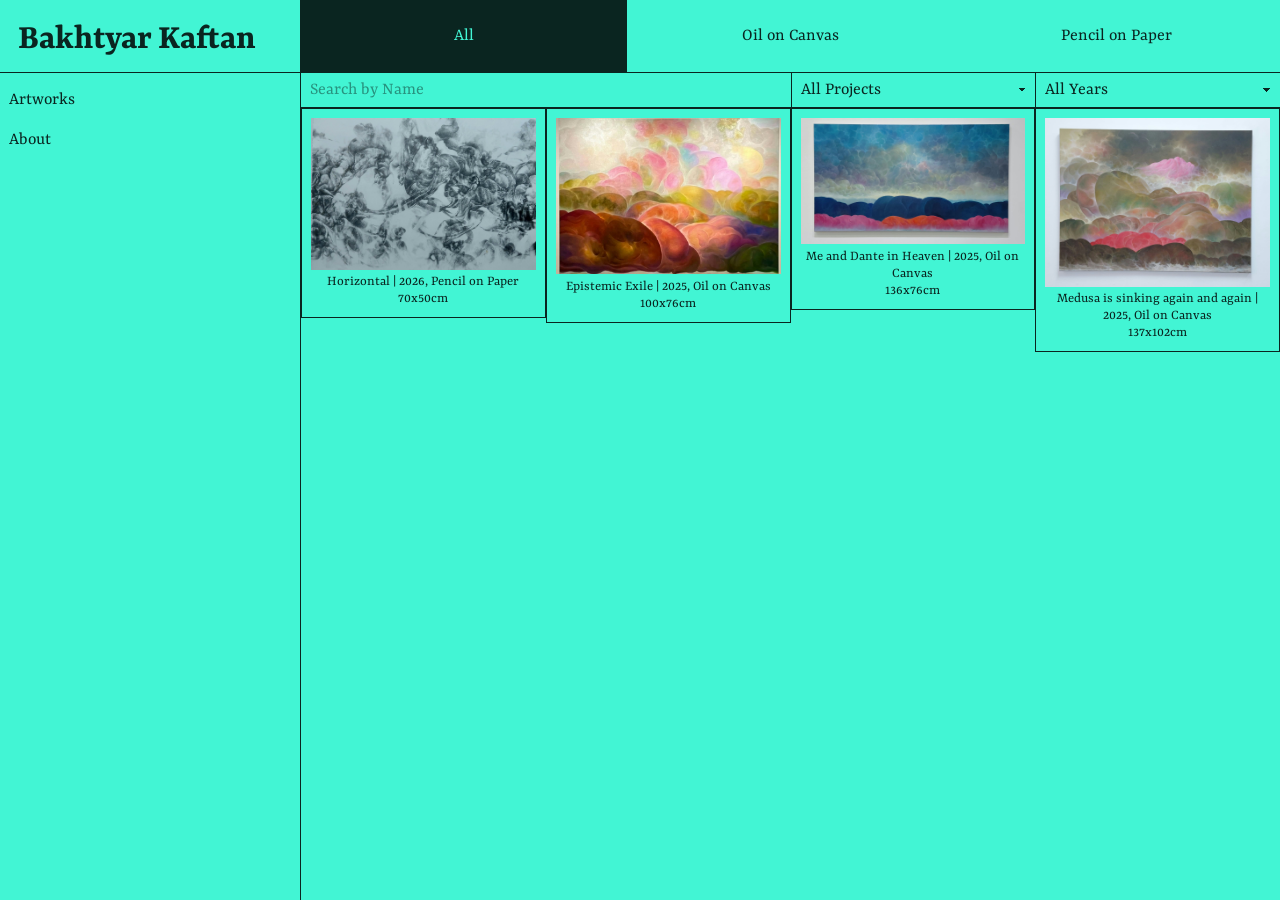
==== index.html @ 4674c557 "first commit" ====
<!DOCTYPE html>
<html>
    <head>
        <title>Bakhtyar Kaftan</title>
        <link rel="stylesheet" href="style.css">
        <meta name="theme-color" content="#e0af77">
    </head>
    <body>
        <div class="sidebar">
            <h1 id="title" style="display: inline-block; white-space: nowrap;">Bakhtyar Kaftan</h1>
            <div class="hr" style="position: absolute; top: 4rem; left: 0;"></div>
            <a target="mainFrame" href="artworks.html" class="sidebar-entry">Artworks</a>
            <a target="mainFrame" href="about.html" class="sidebar-entry">About</a>
        </div>
        <iframe src="artworks.html" name="mainFrame" class="content"></iframe>

        <script>const e=document.getElementById('title'),p=e.parentElement,o=parseFloat(window.getComputedStyle(e).fontSize);new ResizeObserver(()=>{let f=o;e.style.fontSize=f+'px';while(e.scrollWidth>p.clientWidth&&f>8)e.style.fontSize=--f+'px'}).observe(p);</script>
    </body>
</html>
---- style.css ----
@import url('https://fonts.googleapis.com/css2?family=Source+Serif+4:ital,opsz,wght@0,8..60,200..900;1,8..60,200..900&display=swap');
@import url('https://fonts.googleapis.com/css2?family=Yrsa:ital,wght@0,300..700;1,300..700&display=swap');

/* snooPINGAS usual, I see? */

/*:root {
    --bg: #e0af77;
    --text: #0f0800;
    --border: #5e4323;        these were the OG colors.
    --hover: #e0c7aa;
    --placeholder: #946b3c;
}*/

:root {
    --sidebar-width: 25%;
    --sidebar-max-width: 300px;
    --bg: #42f5d4;
    --text: rgb(from var(--bg) calc(r * 0.15) calc(g * 0.15) calc(b * 0.15));
    --border: rgb(from var(--bg) calc(r * 0.15) calc(g * 0.15) calc(b * 0.15));
    --hover: rgb(from var(--bg) calc(r * 1.1) calc(g * 1.1) calc(b * 1.1));
    --placeholder: rgb(from var(--bg) calc(r * 0.6) calc(g * 0.6) calc(b * 0.6));
}

* {
    outline: none;
    font-family: 'Yrsa';
}

html,
body {
    background: var(--bg);
    color: var(--text);
    font-size: 18px;
    overflow-x: hidden;
    overflow-y: auto;
    padding: 0;
    margin: 0;
}

h1,
title {
    width: 100%;
    text-align: left;
    margin: 1rem;
    font-size: 2rem;
}

.sidebar {
    width: var(--sidebar-width);
    max-width: var(--sidebar-max-width);
    height: 100%;
    position: absolute;
    top: 0;
    left: 0;
    border-right: 1px var(--border) solid;
}

.sidebar-entry {
    box-sizing: border-box;
    width: 100%;
    cursor: pointer;
    font-size: large;
    padding: 0.5rem;
    background: transparent;
    display: block;
    height: fit-content;
    user-select: none;
    color: var(--text);
    text-decoration: none;
    transition: 0.15s cubic-bezier(0.42, 0, 0.58, 1) all;
}

.sidebar-entry:hover {
    background: var(--hover);
}

hr,
.hr {
    width: 100%;
    height: 1px;
    border: none;
    background: var(--border);
}

.content {
    width: calc(100% - (var(--sidebar-width) + 1px));
    min-width: calc(100% - (var(--sidebar-max-width) + 1px));
    position: absolute;
    top: 0;
    right: 0;
    height: 100%;
    border: none;
}

.topbar {
    width: 100%;
    height: 4rem;
    background: var(--bg);
    border: none;
    border-bottom: 1px var(--border) solid;
    margin: 0;
    padding: 0;
    position: absolute;
    top: 0;
    right: 0;
    display: flex;
    gap: 0;
}

.topbar-entry {
    flex: 1;
    height: 100%;
    background: var(--bg);
    color: var(--text);
    display: grid;
    place-items: center;
    text-decoration: none;
    user-select: none;
    transition: 0.15s cubic-bezier(0.42, 0, 0.58, 1) all;
}

.topbar-entry.active {
    background: var(--border);
    color: var(--bg);
}

.invisible {
    background: transparent;
    border: none;
    outline: none;
    color: transparent;
}

.noselect {
    user-select: none;
}

.topbar-input {
    display: inline-flex;
    align-items: center;
    justify-content: flex-start;
    box-sizing: border-box;
    width: 50%;
    height: 2rem;
    padding: 0 0.5rem;
    position: absolute;
    font-size: 1rem;
    top: 4rem;
    left: 0;
    border: none;
    border-bottom: 1px var(--border) solid;
    background: transparent;
    color: var(--text);
}

.topbar-input::placeholder {
    color: var(--placeholder);
}

.topbar-select {
    display: inline-flex;
    align-items: center;
    justify-content: flex-start;
    box-sizing: border-box;
    width: 25%;
    height: 2rem;
    font-size: 1rem;
    padding: 0 2rem 0 0.5rem;
    position: absolute;
    top: 4rem;
    right: 0;
    border: none;
    border-bottom: 1px var(--border) solid;
    background: transparent;
    color: var(--text);
    border-left: 1px var(--border) solid;
    appearance: none;
    -webkit-appearance: none;
    -moz-appearance: none;
    background-image: linear-gradient(45deg, transparent 50%, var(--text) 50%), linear-gradient(135deg, var(--text) 50%, transparent 50%);
    background-position: calc(100% - 13px) calc(1rem - 2px), calc(100% - 9px) calc(1rem - 2px);
    background-size: 4px 4px;
    background-repeat: no-repeat;
}

.topbar-select-2 {
    display: inline-flex;
    align-items: center;
    justify-content: flex-start;
    box-sizing: border-box;
    width: 25%;
    height: 2rem;
    font-size: 1rem;
    padding: 0 2rem 0 0.5rem;
    position: absolute;
    top: 4rem;
    right: 25%;
    border: none;
    border-bottom: 1px var(--border) solid;
    background: transparent;
    color: var(--text);
    border-left: 1px var(--border) solid;
    appearance: none;
    -webkit-appearance: none;
    -moz-appearance: none;
    background-image: linear-gradient(45deg, transparent 50%, var(--text) 50%), linear-gradient(135deg, var(--text) 50%, transparent 50%);
    background-position: calc(100% - 13px) calc(1rem - 2px), calc(100% - 9px) calc(1rem - 2px);
    background-size: 4px 4px;
    background-repeat: no-repeat;
}

.artworks { 
  position: absolute; 
  top: 6rem; 
  left: 0; 
  width: 100%; 
  height: fit-content;
  display: flex; 
  flex-direction: row;
  flex-wrap: wrap;
  justify-content: flex-start;
  align-items: flex-start;
  gap: 0; 
}

.artworks > * {
  flex: 0 0 25%; 
  max-width: 25%;
  box-sizing: border-box;
}

.artwork {
    min-width: 100px;
    width: 100%;
    height: fit-content;
    text-align: center;
    border: 0.5px var(--border) solid;
    padding: 0.5rem;
    position: relative;
    display: flex;
    flex-direction: column;
    gap: 0.25rem;
    box-sizing: border-box;
}

.artwork-img {
    width: 100%;
    max-width: 100%;
    height: auto;
    image-rendering: optimizeQuality;
    border: none;
    background: var(--border);
}

.artwork-text-wrapper {
    display: grid;
    grid-template-areas: "stack";
    justify-items: center;
}

.artwork-text,
.artwork-desc {
    grid-area: stack;
    margin: 0;
    padding: 0;
    font-size: 0.8rem;
    transition: opacity 0.2s ease, visibility 0.2s ease;
}

.artwork-text {
    opacity: 1;
    visibility: visible;
}

.artwork-desc {
    opacity: 0;
    visibility: hidden;
}

.artwork:has(.artwork-desc):hover .artwork-text {
    opacity: 0;
    visibility: hidden;
}

.artwork:has(.artwork-desc):hover .artwork-desc {
    opacity: 1;
    visibility: visible;
}

@media screen and (max-width: 1200px) {

    #title,
    h1 {
        margin-left: 0 !important;
        padding-left: 0 !important;
        text-align: left;
    }

    .sidebar {
        width: 100% !important;
        max-width: 100% !important;
        height: 60px;
        position: fixed;
        bottom: 0;
        top: auto;
        left: 0;
        border-right: none;
        border-top: 1px var(--border) solid;
        background: var(--bg);
        display: flex;
        flex-direction: row;
        z-index: 1000;
    }

    .sidebar #title,
    .sidebar .hr {
        display: none !important;
    }

    .sidebar-entry {
        flex: 1;
        height: 100%;
        display: grid;
        place-items: center;
        text-align: center;
        padding: 0;
        border-right: 1px var(--border) solid;
        font-size: 1rem;
    }

    .sidebar-entry:last-child {
        border-right: none;
    }

    .content {
        width: 100% !important;
        min-width: 100% !important;
        height: calc(100% - 60px) !important;
        bottom: 60px;
        top: 0;
        right: 0;
    }
}
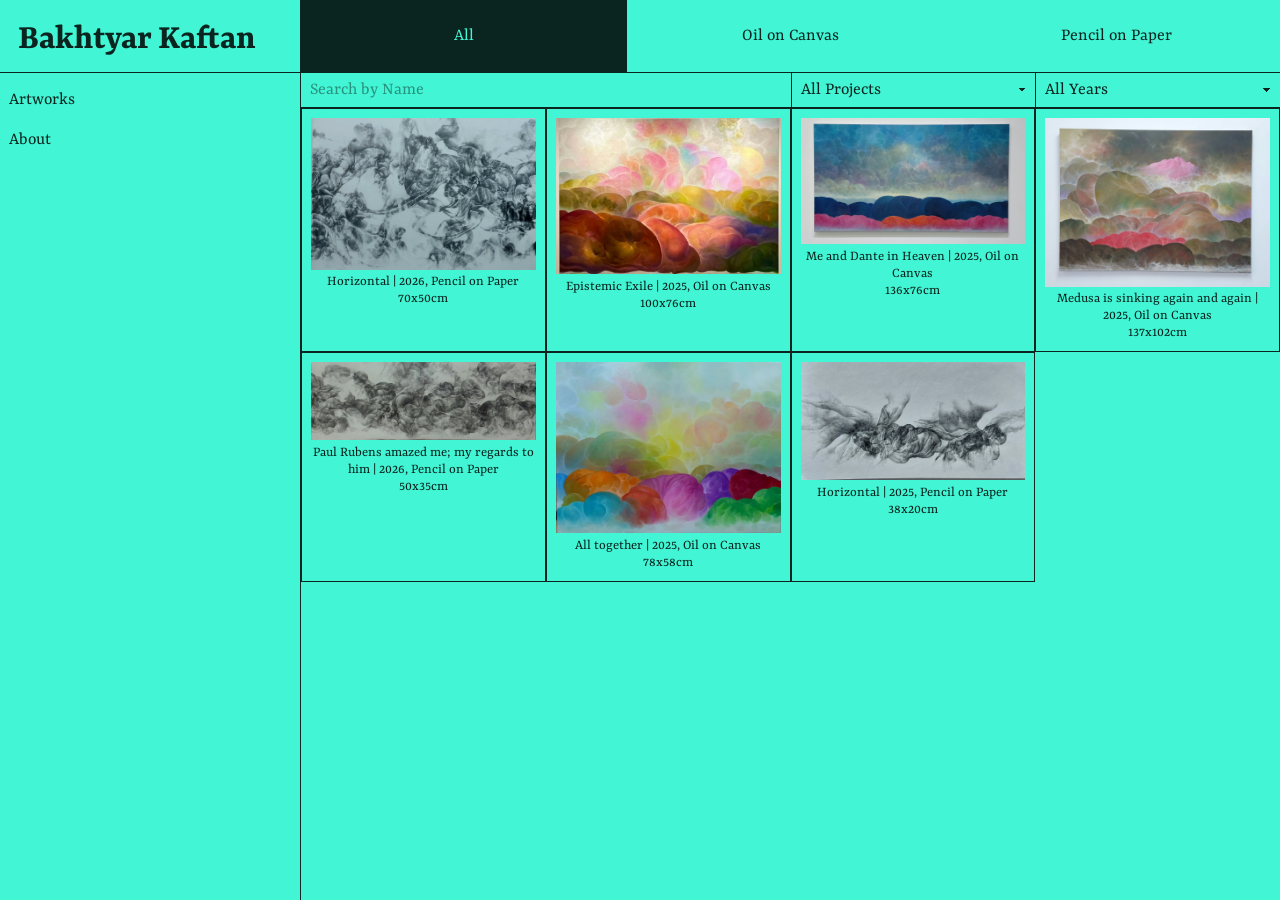
==== commit a140d29b: "added image viewer" ====
--- a/index.html
+++ b/index.html
@@ -4,8 +4,16 @@
         <title>Bakhtyar Kaftan</title>
         <link rel="stylesheet" href="style.css">
         <meta name="theme-color" content="#e0af77">
+        <meta name="viewport" content="width=device-width, initial-scale=1.0, viewport-fit=cover" />
     </head>
     <body>
+        <div class="image-overlay">
+            <button class="close-btn">⨉</button>
+            <img class="overlay-img">
+            <button class="prev-btn">⏴</button>
+            <button class="next-btn">⏵</button>
+        </div>
+
         <div class="sidebar">
             <h1 id="title" style="display: inline-block; white-space: nowrap;">Bakhtyar Kaftan</h1>
             <div class="hr" style="position: absolute; top: 4rem; left: 0;"></div>
@@ -14,6 +22,10 @@
         </div>
         <iframe src="artworks.html" name="mainFrame" class="content"></iframe>
 
-        <script>const e=document.getElementById('title'),p=e.parentElement,o=parseFloat(window.getComputedStyle(e).fontSize);new ResizeObserver(()=>{let f=o;e.style.fontSize=f+'px';while(e.scrollWidth>p.clientWidth&&f>8)e.style.fontSize=--f+'px'}).observe(p);</script>
+        <script>
+            const e = document.getElementById('title'), p = e.parentElement, o = parseFloat(window.getComputedStyle(e).fontSize); 
+            new ResizeObserver(() => { let f = o; e.style.fontSize = f + 'px'; while (e.scrollWidth > p.clientWidth && f > 8) e.style.fontSize = --f + 'px' }).observe(p);
+        </script>
+        <script src="script.js"></script>
     </body>
 </html>
--- a/style.css
+++ b/style.css
@@ -209,30 +209,25 @@
     background-repeat: no-repeat;
 }
 
-.artworks { 
-  position: absolute; 
-  top: 6rem; 
-  left: 0; 
-  width: 100%; 
-  height: fit-content;
-  display: flex; 
-  flex-direction: row;
-  flex-wrap: wrap;
-  justify-content: flex-start;
-  align-items: flex-start;
-  gap: 0; 
-}
-
-.artworks > * {
-  flex: 0 0 25%; 
-  max-width: 25%;
-  box-sizing: border-box;
+.artworks {
+    position: absolute;
+    top: 6rem;
+    left: 0;
+    width: 100%;
+    display: grid;
+    grid-template-columns: repeat(4, 1fr);
+    gap: 0;
+}
+
+.artworks>* {
+    width: 100%;
+    box-sizing: border-box;
 }
 
 .artwork {
     min-width: 100px;
     width: 100%;
-    height: fit-content;
+    height: 100%;
     text-align: center;
     border: 0.5px var(--border) solid;
     padding: 0.5rem;
@@ -241,6 +236,11 @@
     flex-direction: column;
     gap: 0.25rem;
     box-sizing: border-box;
+    cursor: pointer;
+}
+
+.artwork:hover {
+    background: var(--hover);
 }
 
 .artwork-img {
@@ -285,6 +285,111 @@
 .artwork:has(.artwork-desc):hover .artwork-desc {
     opacity: 1;
     visibility: visible;
+}
+
+.close-btn {
+    position: absolute;
+    top: 0.5rem;
+    left: 0.5rem;
+    background: transparent;
+    backdrop-filter: brightness(50%) blur(4px);
+    border: 1px solid rgba(254, 254, 254, 0.25);
+    border-radius: 9999px;
+    height: 2rem;
+    width: 2rem;
+    padding: 0.5rem;
+    font-size: 1rem;
+    line-height: 1;
+    color: #fefefe;
+    z-index: 9999;
+    cursor: pointer;
+    text-align: center;
+}
+
+.prev-btn {
+    position: absolute;
+    top: 50%;
+    left: 0.5rem;
+    transform: translateY(-50%);
+    background: transparent;
+    backdrop-filter: brightness(50%) blur(4px);
+    border: 1px solid rgba(254, 254, 254, 0.25);
+    border-radius: 9999px;
+    height: 2rem;
+    width: 2rem;
+    padding: 0.5rem;
+    font-size: 1rem;
+    line-height: 1;
+    color: #fefefe;
+    z-index: 9999;
+    cursor: pointer;
+    text-align: center;
+}
+
+.next-btn {
+    position: absolute;
+    top: 50%;
+    right: 0.5rem;
+    transform: translateY(-50%);
+    background: transparent;
+    backdrop-filter: brightness(50%) blur(4px);
+    border: 1px solid rgba(254, 254, 254, 0.25);
+    border-radius: 9999px;
+    height: 2rem;
+    width: 2rem;
+    padding: 0.5rem;
+    font-size: 1rem;
+    line-height: 1;
+    color: #fefefe;
+    z-index: 9999;
+    cursor: pointer;
+    text-align: center;
+}
+
+.close-btn:hover,
+.prev-btn:hover,
+.next-btn:hover {
+    background: rgba(254, 254, 254, 0.1);
+}
+
+.close-btn:active,
+.prev-btn:active,
+.next-btn:active {
+    background: transparent;
+    filter: brightness(75%);
+}
+
+.image-overlay {
+    width: 100%;
+    height: 100%;
+    position: fixed;
+    top: 0;
+    left: 0;
+    background: #010101;
+    z-index: 9997;
+    padding-top: env(safe-area-inset-top, 0);
+    padding-bottom: env(safe-area-inset-bottom, 0);
+    padding-left: env(safe-area-inset-left, 0);
+    padding-right: env(safe-area-inset-right, 0);
+    opacity: 0;
+    visibility: hidden;
+    pointer-events: none;
+    transition: opacity 0.3s ease, visibility 0.3s ease;
+}
+
+.image-overlay.active {
+    opacity: 1;
+    visibility: visible;
+    pointer-events: auto;
+    transition: none;
+}
+
+.overlay-img {
+    width: 100%;
+    height: 100%;
+    object-fit: contain;
+    image-rendering: optimizeQuality;
+    z-index: 9998;
 }
 
 @media screen and (max-width: 1200px) {
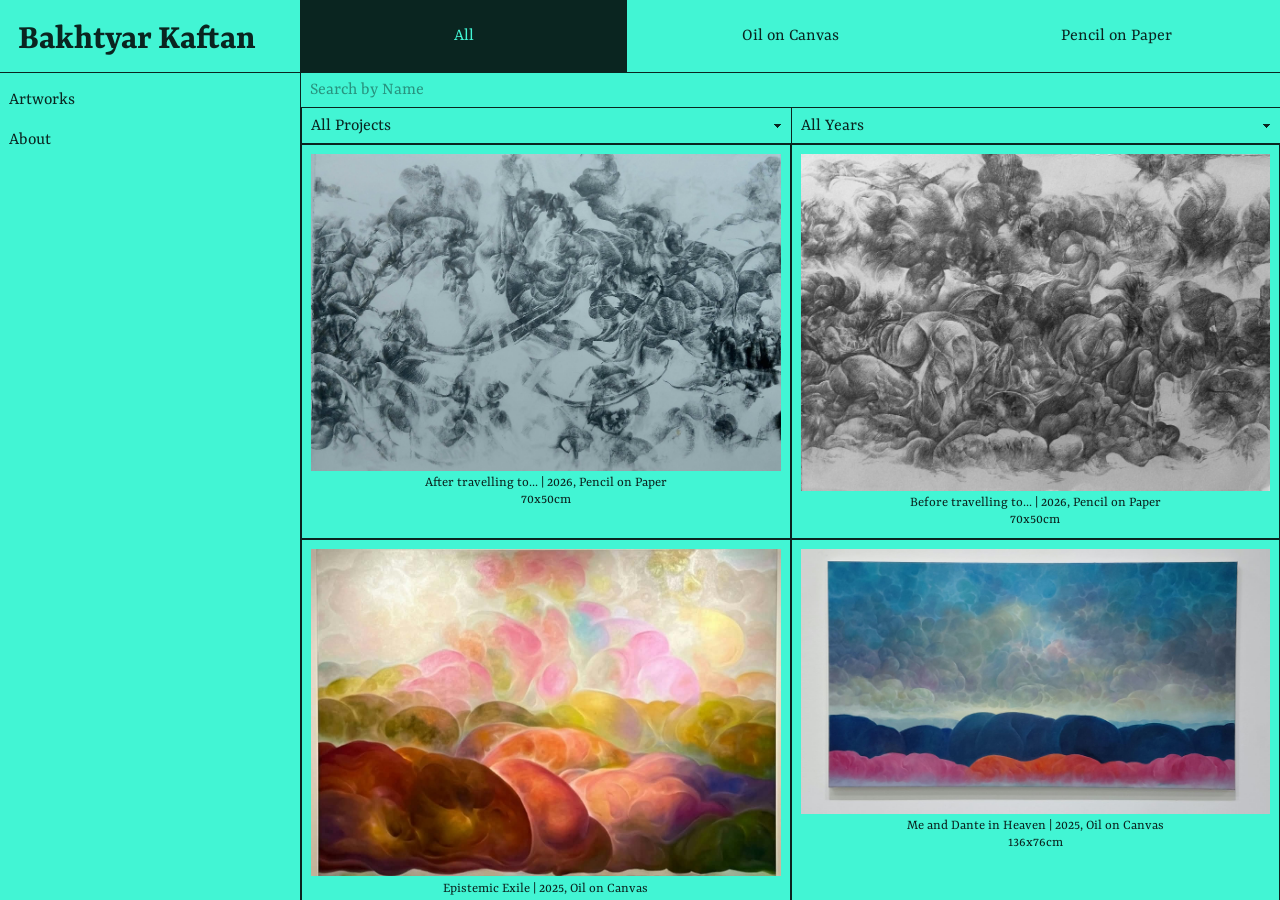
==== commit 2d93885b: "updating" ====
--- a/index.html
+++ b/index.html
@@ -8,8 +8,9 @@
     </head>
     <body>
         <div class="image-overlay">
+            <p class="overlay-text">template</p>
+            <img class="overlay-img">
             <button class="close-btn">⨉</button>
-            <img class="overlay-img">
             <button class="prev-btn">⏴</button>
             <button class="next-btn">⏵</button>
         </div>
--- a/style.css
+++ b/style.css
@@ -1,5 +1,6 @@
 @import url('https://fonts.googleapis.com/css2?family=Source+Serif+4:ital,opsz,wght@0,8..60,200..900;1,8..60,200..900&display=swap');
 @import url('https://fonts.googleapis.com/css2?family=Yrsa:ital,wght@0,300..700;1,300..700&display=swap');
+@import url('https://fonts.googleapis.com/css2?family=Noto+Sans+Symbols:wght@100..900&display=swap');
 
 /* snooPINGAS usual, I see? */
 
@@ -291,19 +292,23 @@
     position: absolute;
     top: 0.5rem;
     left: 0.5rem;
+    display: flex;
+    align-items: center;
+    justify-content: center;
     background: transparent;
     backdrop-filter: brightness(50%) blur(4px);
     border: 1px solid rgba(254, 254, 254, 0.25);
     border-radius: 9999px;
     height: 2rem;
     width: 2rem;
-    padding: 0.5rem;
+    padding: 0;
     font-size: 1rem;
     line-height: 1;
     color: #fefefe;
     z-index: 9999;
     cursor: pointer;
-    text-align: center;
+    font-family: 'Noto Sans Symbols';
+    user-select: none;
 }
 
 .prev-btn {
@@ -311,19 +316,23 @@
     top: 50%;
     left: 0.5rem;
     transform: translateY(-50%);
+    display: flex;
+    align-items: center;
+    justify-content: center;
     background: transparent;
     backdrop-filter: brightness(50%) blur(4px);
     border: 1px solid rgba(254, 254, 254, 0.25);
     border-radius: 9999px;
     height: 2rem;
     width: 2rem;
-    padding: 0.5rem;
+    padding: 0;
     font-size: 1rem;
     line-height: 1;
     color: #fefefe;
     z-index: 9999;
     cursor: pointer;
-    text-align: center;
+    font-family: 'Noto Sans Symbols';
+    user-select: none;
 }
 
 .next-btn {
@@ -331,19 +340,23 @@
     top: 50%;
     right: 0.5rem;
     transform: translateY(-50%);
+    display: flex;
+    align-items: center;
+    justify-content: center;
     background: transparent;
     backdrop-filter: brightness(50%) blur(4px);
     border: 1px solid rgba(254, 254, 254, 0.25);
     border-radius: 9999px;
     height: 2rem;
     width: 2rem;
-    padding: 0.5rem;
+    padding: 0;
     font-size: 1rem;
     line-height: 1;
     color: #fefefe;
     z-index: 9999;
     cursor: pointer;
-    text-align: center;
+    font-family: 'Noto Sans Symbols';
+    user-select: none;
 }
 
 .close-btn:hover,
@@ -375,6 +388,7 @@
     visibility: hidden;
     pointer-events: none;
     transition: opacity 0.3s ease, visibility 0.3s ease;
+    user-select: none;
 }
 
 .image-overlay.active {
@@ -384,12 +398,31 @@
     transition: none;
 }
 
+.overlay-text {
+    position: absolute;
+    top: 0.5rem;
+    left: 50%;
+    transform: translateX(-50%);
+    height: fit-content;
+    width: fit-content;
+    text-align: center;
+    font-size: 1.1rem;
+    user-select: none;
+    font-weight: 700;
+    padding: 0;
+    margin: 0;
+    color: #ffffff;
+    text-shadow: 0px 0px 10px rgba(0, 0, 0, 0.8);
+
+}
+
 .overlay-img {
     width: 100%;
     height: 100%;
     object-fit: contain;
     image-rendering: optimizeQuality;
     z-index: 9998;
+    user-select: none;
 }
 
 @media screen and (max-width: 1200px) {
@@ -439,10 +472,65 @@
 
     .content {
         width: 100% !important;
-        min-width: 100% !important;
+        min-width: 0 !important;
+        max-width: 100vw !important;
         height: calc(100% - 60px) !important;
+        position: absolute;
+        top: 0;
+        left: 0;
+        right: 0;
         bottom: 60px;
-        top: 0;
+        overflow-x: hidden;
+        overflow-y: auto;
+    }
+
+    /* --- ARTWORKS & TOPBAR MOBILE FIXES --- */
+
+    .artworks {
+        position: absolute;
+        top: 8rem;
+        left: 0;
+        width: 100% !important;
+        box-sizing: border-box;
+        display: grid;
+        grid-template-columns: repeat(2, minmax(0, 1fr));
+        gap: 0;
+    }
+
+    .artwork {
+        min-width: 0 !important;
+        width: 100%;
+        box-sizing: border-box;
+    }
+
+    .topbar-input {
+        width: 100% !important;
+        position: absolute;
+        top: 4rem;
+        left: 0;
+        box-sizing: border-box;
+    }
+
+    .topbar-select-2 {
+        width: 50% !important;
+        position: absolute;
+        top: 6rem;
+        left: 0;
+        right: auto;
+        box-sizing: border-box;
+    }
+
+    .topbar-select {
+        width: 50% !important;
+        position: absolute;
+        top: 6rem;
         right: 0;
+        box-sizing: border-box;
+    }
+}
+
+@media screen and (max-width: 600px) {
+    .artworks {
+        grid-template-columns: minmax(0, 1fr);
     }
 }
